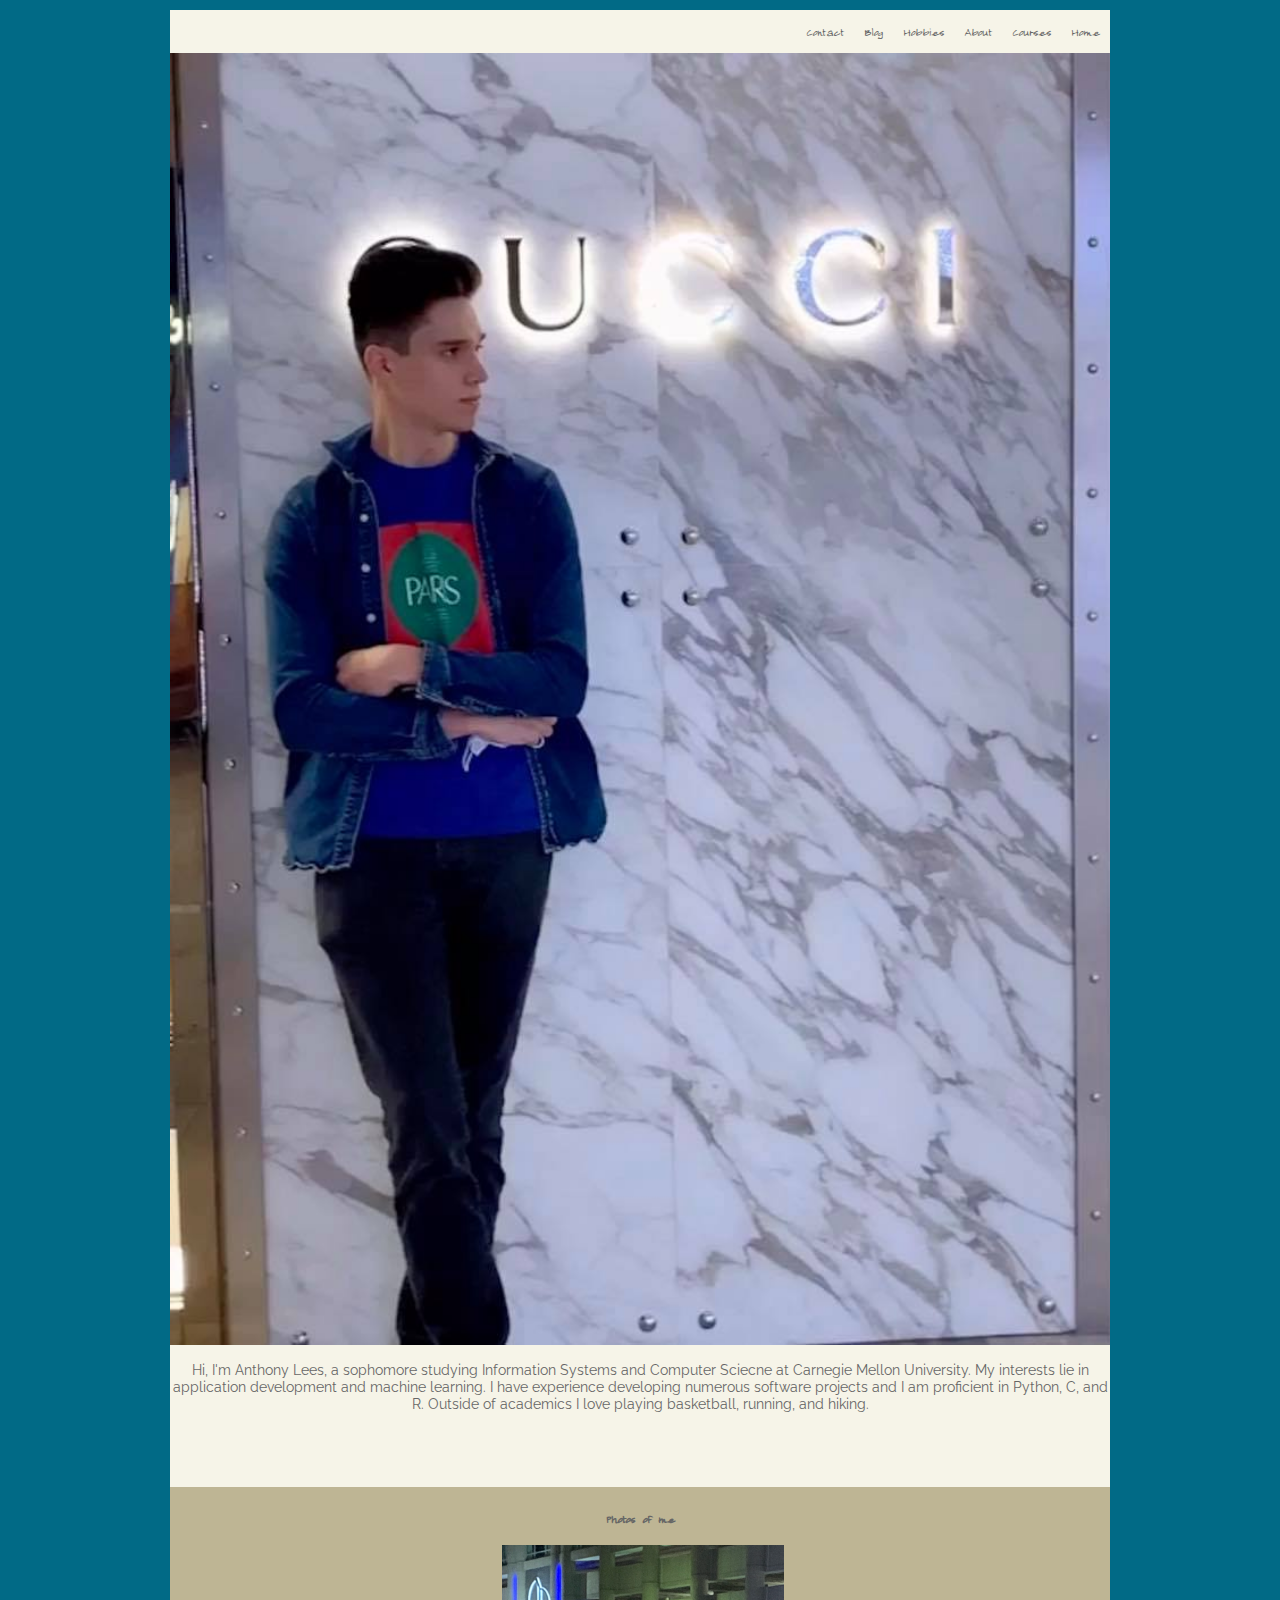
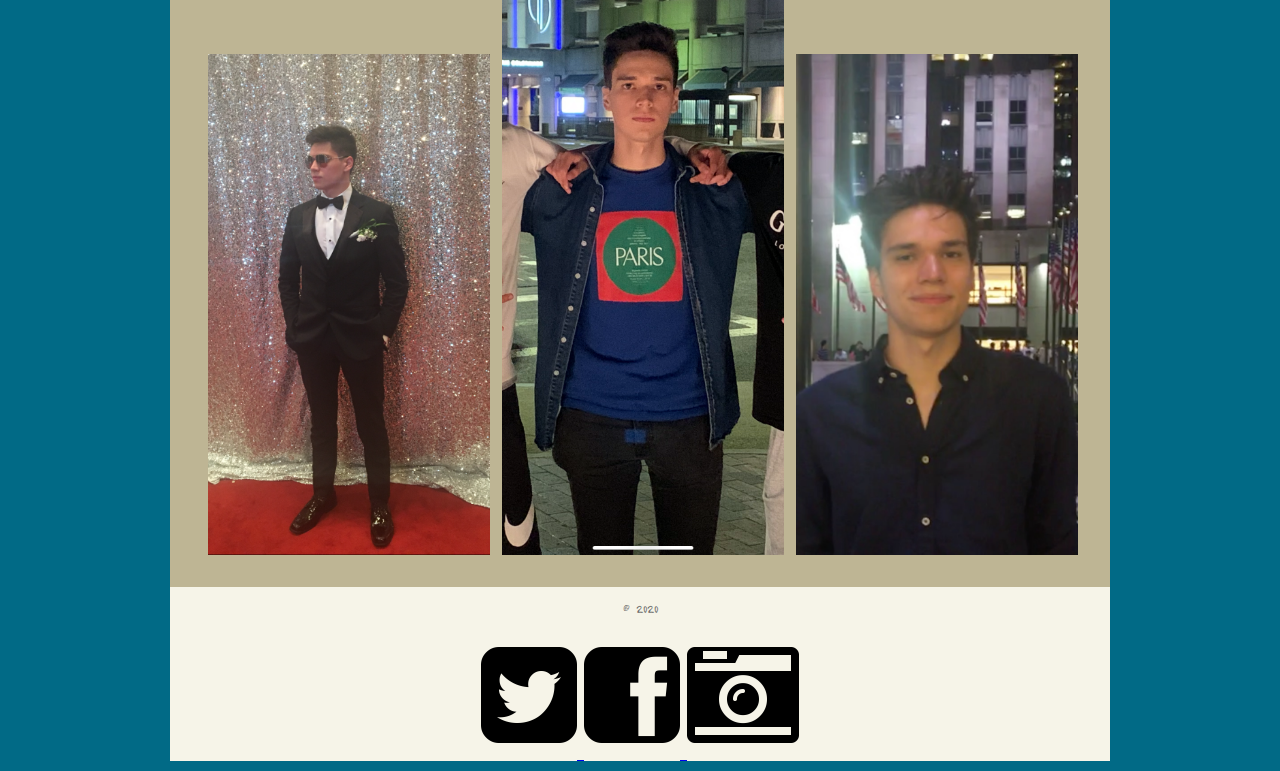
==== index.html @ 5639571e "Update #1" ====
<!DOCTYPE html>
<!--Website: https://AnthonyLees.github.io-->
<html>
	<head>
		<title>Lists, Tables and Forms</title>
		<link href="styles.css" type="text/css" rel="stylesheet" />

		<title>Metadata</title>
		<meta name="keywords" content="Anthony, Lees, Resume, Extracurriculars,
		Personal, Website"/>

		<meta name="description" content="Information about Anthony Lees"/>

		<meta name="author" content="Anthony Lees"/>

	</head>

	<body>
		<div id="page">
			<!--Menu bar-->
			<div class="menu-holder">
				<nav id="header-main-menu">
					<ul class="main-menu ">
						<li>
							<a href="index.html"> Home </a>
						</li>
						<li>
							<a href="schedule.html">Courses</a>
						</li>
						<li>
							<a href="index.html">About</a>
						</li>
						<li>
							<a href="hobies.html">Hobbies</a>
						</li>
						<li>
							<a href="index.html">Blog</a>
						</li>
						<li>
							<a href="contact.html">Contact</a>
						</li>
					</ul>
				</nav>
            </div>

			<div>
				<img class ="img-1" src="img/image1.jpg" alt="" title="" />

				<p class ="center-text paragraph-font">
					Hi, I'm Anthony Lees, a sophomore studying Information Systems 
					and Computer Sciecne at Carnegie Mellon University. My 
					interests lie in application development and machine 
					learning. I have experience developing numerous software 
					projects and I am proficient in Python, C, and R. Outside of
					 academics I love playing basketball, running, and hiking.
				</p>
			</div>
			
			<!--line breaks create additional space between paragraph and 
				subsquent pictures-->
			<br/>
			<br/> 
			<br/> 
			<br/>

			<!--Bottom three photos-->
			<div class = "center-mid-1">
				<h4 class="center-text">Photos of me</h4>
					<p class="center-text">
						<img class ="img-2" src="img/image2.png" alt="" title="" />
						<img class ="img-2" src="img/image3.png" alt="" title="" />
						<img class ="img-2" id="norightpadding" src="img/image4.png" alt="" title="" />
					</p>
			</div>
			
			<!--Footer element-->
			<footer class="footer center-text">
				<div>
					<p> © 2020 </p>
					<div class="socialmedia"> 
						<a href="#">
							<span class="twitter"> <img class= "smlogo" src="img/f081.png"/></span>
						</a> 
						<a href="#">
							<span class="facebook"> <img class= "smlogo" src="img/f082.png"/></span>
						</a> 
						<a href="#">
							<span class="fa fa-pinterest-p"> <img class= "smlogo" src="img/f083.png"/> </span>
						</a> 
					</div>
				</div>
			</footer>
		</div>
	</body>
</html>
---- styles.css ----
/* ------------------------------------------------------
  Stylesheet Guide
  ------------------------------------------------------
  All style selectors are organized in alphabetical order*/

@import url('https://fonts.googleapis.com/css2?family=Long+Cang&family=Berkshire+Swash&display=swap');

@import url("https://fonts.googleapis.com/css2?family=Lato:wght@300&family=Raleway:wght@200&display=swap");

body {
    font-family:  'Long Cang', sans-serif;
    font-size: 90%;
    color: #666;
    background-color: #016a86;}


.center-2{
    width: 940px;
    margin: auto;
    padding-bottom: 15px;
    padding-top: 5px;}

.center-3{
    width: 300px;
    margin: 0 0;}

.center-text {
    text-align: center;}

.center-mid-1{
    width: 940px;
    background-color: #BEB594;
    padding-bottom: 15px;
    padding-top: 5px;}

.center-mid-2{
    width: 940px;
    background-color: #efeae6;
    padding-bottom: 15px;
    padding-top: 5px;}

.center-mid-3{
    width: 940px;
    background-color: #dee1e5;
    padding-bottom: 15px;
    padding-top: 5px;}

.center-2>h1, .center-2>p{
    text-align: center;}

fieldset {
    width: 310px;
    margin-top: 20px;
    border: 1px solid #d6d6d6;
    background-color: #a3f1eb;
    line-height: 1.6em;}

h1.center-text {
    font-family: 'Berkshire Swash', serif;
    font-size: 550%;}

.img-1{
    margin: auto;
    width: 100%;}

.img-2{
    margin: auto;
    width: 30%;
    padding-left: 5px;}

input[type="submit"] {
    border: 1px solid #006633;
    background-color: #009966;
    color: #ffffff;
    border-radius: 5px;
    padding: 5px;
    margin-top: 10px;}

input[type="text"] {
width: 120px;
border: 1px solid #d6d6d6;
padding: 2px;
outline: none;}

input[type="text"]:focus, input[type="text"]:hover {
    background-color: #d0e2f0;
    border: 1px solid #999999;}

input[type="submit"]:hover {
    border: 1px solid #006633;
    background-color: #00CC33;
    color: #ffffff;
    cursor: pointer;}

legend {
    font-style: italic;
    color: #666666;}

li {
    list-style-image: url("images/icon-plus.png");
    line-height: 1.6em;}

}

.menu-holder {
    float: right;
    max-width: 80%;
    position: fixed;
    text-align: center;
    height: 100%;
    background-color: #ffffff;
    right: -100%;
    top: 0;
    transition: right .3s ease;
    width: 100%;
    overflow: auto;
    max-width: 100%;
    z-index: 99;} 

#page {
    max-width: 940px;
    min-width: 720px;
    margin: 10px auto 10px auto;
    
    border: 4px  #000;
    background-color: #f6f4e8;
    vertical-align: baseline;}

.paragraph-font {
    font-family:  'Raleway', sans-serif;}

.submit {
    width: 310px;
    text-align: right;}

table {
    border-spacing: 0px;}

td {
    text-shadow: 1px 1px 1px #ffffff;}

td, th {
    padding: 5px 30px 5px 10px;
    border-spacing: 0px;
    font-size: 90%;
    margin: 0px;}

td, th {
    text-align: left;
    background-color: #d3adcd;
    border-top: 1px solid #f1f8fe;
    border-bottom: 1px solid #cbd2d8;
    border-right: 1px solid #cbd2d8;}

.title {
    float: left;
    width: 160px;
    clear: left;}

tr.even td, tr.even th {
    background-color: #e7a0b5;}

tr.head th {
    color: #fff;
    background-color: #4738d3;
    border-bottom: 2px solid #547ca0;
    border-right: 1px solid #749abe;
    border-top: 1px solid #90b4d6;
    text-align: center;
    text-shadow: -1px -1px 1px #666666;
    letter-spacing: 0.15em;}

tr.head th:first-child {
    /* WebKit is a browser engine used in Apple's Safari browser, Amazon 
    Kindle e-book reader, BlackBerry Browser in OS 6 and above.

    Not all CSS3 properties work well in all browsers. In a way to ensure that web pages display as expected in their browsers, vendors like Mozilla and Webkit developed their own browser-compatible properties. With CSS3, many compatibility issues are now resolved.
    However, it is not unusual to still see these properties used in stylesheets. */

    /* Webkit property*/
    -webkit-border-top-left-radius: 5px;

    /* Mozilla property*/
    -moz-border-radius-topleft: 5px;

    /* CSS3 property*/
    border-top-left-radius: 5px;

    /* More on border-radius property: https://www.the-art-of-web.com/css/border-radius/ */}

tr.head th:last-child {
    -webkit-border-top-right-radius: 5px;
    -moz-border-radius-topright: 5px;
    border-top-right-radius: 5px;} 

ul {
    list-style-type: none;
    margin: 0;
    padding: 0;}

ul li {
    display: inline;
    padding: 10px;
    float: right;}

ul li a, ul a :hover, ul li a:focus, ul li a:active {
    border: none;
    text-decoration: none;
    color: inherit;}

video{
    width: 940px;}
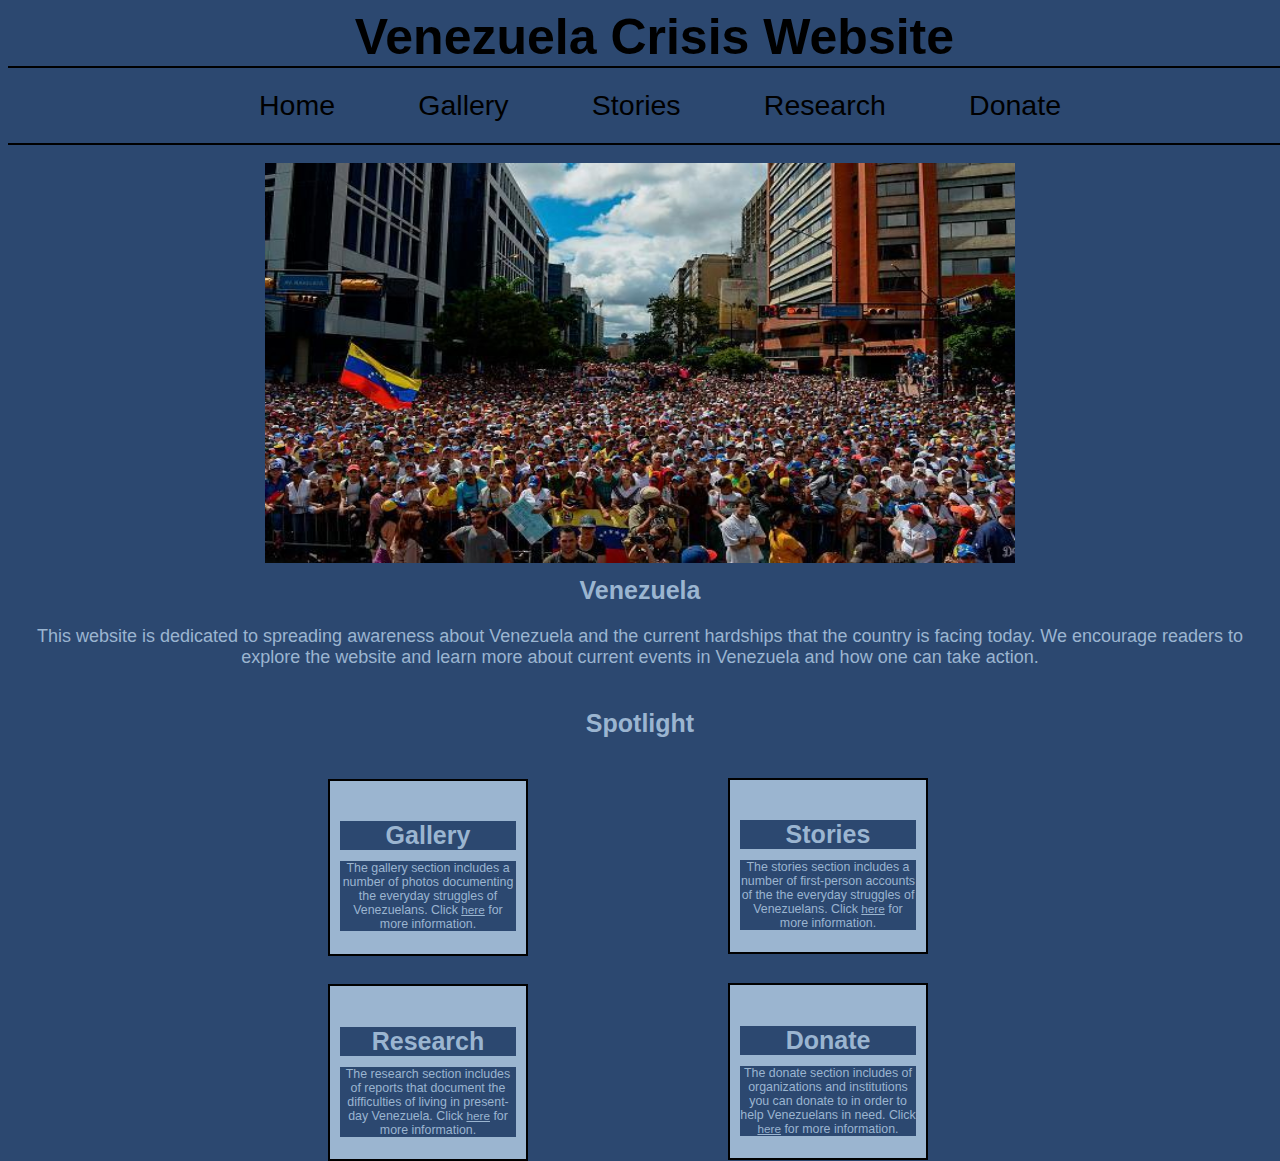
==== commit e9426243: "Update" ====
--- a/index.html
+++ b/index.html
@@ -1,95 +1,66 @@
 <!DOCTYPE html>
-<!--Website: https://AnthonyLees.github.io-->
+<!--https://anthonylees.github.io/-->
 <html>
-	<head>
-		<title>Lists, Tables and Forms</title>
-		<link href="styles.css" type="text/css" rel="stylesheet" />
-
-		<title>Metadata</title>
-		<meta name="keywords" content="Anthony, Lees, Resume, Extracurriculars,
-		Personal, Website"/>
-
-		<meta name="description" content="Information about Anthony Lees"/>
-
-		<meta name="author" content="Anthony Lees"/>
-
-	</head>
-
-	<body>
-		<div id="page">
-			<!--Menu bar-->
-			<div class="menu-holder">
-				<nav id="header-main-menu">
-					<ul class="main-menu ">
-						<li>
-							<a href="index.html"> Home </a>
-						</li>
-						<li>
-							<a href="schedule.html">Courses</a>
-						</li>
-						<li>
-							<a href="index.html">About</a>
-						</li>
-						<li>
-							<a href="hobies.html">Hobbies</a>
-						</li>
-						<li>
-							<a href="index.html">Blog</a>
-						</li>
-						<li>
-							<a href="contact.html">Contact</a>
-						</li>
-					</ul>
-				</nav>
+    <head>
+        <link rel="stylesheet" type="text/css" href="css/style1.css" />
+    </head>
+    <body>
+        <div id="page">
+            <div id="header">
+                <h1 id="title">Venezuela Crisis Website</h1>
+                <div class="line"></div>
+                <div id="nav">
+                    <ul>
+                        <li><a href="index.html">Home</a></li>
+                        <li><a href="index.html">Gallery</a></li>
+                        <li><a href="index.html">Stories</a></li>
+                        <li><a href="research.html">Research</a></li>
+                        <li><a href="donate.html">Donate</a></li>
+                    </ul>
+                </div>
+                <div class="line"></div>
             </div>
-
-			<div>
-				<img class ="img-1" src="img/image1.jpg" alt="" title="" />
-
-				<p class ="center-text paragraph-font">
-					Hi, I'm Anthony Lees, a sophomore studying Information Systems 
-					and Computer Sciecne at Carnegie Mellon University. My 
-					interests lie in application development and machine 
-					learning. I have experience developing numerous software 
-					projects and I am proficient in Python, C, and R. Outside of
-					 academics I love playing basketball, running, and hiking.
-				</p>
-			</div>
-			
-			<!--line breaks create additional space between paragraph and 
-				subsquent pictures-->
-			<br/>
-			<br/> 
-			<br/> 
-			<br/>
-
-			<!--Bottom three photos-->
-			<div class = "center-mid-1">
-				<h4 class="center-text">Photos of me</h4>
-					<p class="center-text">
-						<img class ="img-2" src="img/image2.png" alt="" title="" />
-						<img class ="img-2" src="img/image3.png" alt="" title="" />
-						<img class ="img-2" id="norightpadding" src="img/image4.png" alt="" title="" />
-					</p>
-			</div>
-			
-			<!--Footer element-->
-			<footer class="footer center-text">
-				<div>
-					<p> © 2020 </p>
-					<div class="socialmedia"> 
-						<a href="#">
-							<span class="twitter"> <img class= "smlogo" src="img/f081.png"/></span>
-						</a> 
-						<a href="#">
-							<span class="facebook"> <img class= "smlogo" src="img/f082.png"/></span>
-						</a> 
-						<a href="#">
-							<span class="fa fa-pinterest-p"> <img class= "smlogo" src="img/f083.png"/> </span>
-						</a> 
-					</div>
-				</div>
-			</footer>
-		</div>
-	</body>
-</html>+            <img id="main-image" src="images/Venezuela.jpg" height=400px 
+            width=750px alt="">
+            <div class = "main">
+                <h2>Venezuela</h2>
+                <p id="explanation">This website is dedicated to spreading awareness about 
+                   Venezuela and the current hardships that the country is facing
+                   today. We encourage readers to explore the website and learn
+                   more about current events in Venezuela and how one can take
+                   action.
+                </p>
+            </div>
+            <div class="spotlight">
+                <h2>Spotlight</h2>
+            </div>
+            <div class="section-1">
+                <h2>Gallery</h2>
+                <p>The gallery section includes a number of photos documenting
+                    the everyday struggles of Venezuelans. Click <a href="index.html">here</a>
+                    for more information.
+                </p>
+            </div>
+            <div class="section-2">
+                <h2>Stories</h2>
+                <p>The stories section includes a number of first-person accounts of the
+                    the everyday struggles of Venezuelans. Click <a href="index.html">here</a>
+                    for more information.
+                </p>
+            </div>
+            <div class="section-3">
+                <h2>Research</h2>
+                <p>The research section includes of reports that document the 
+                    difficulties of living in present-day Venezuela. Click 
+                    <a href="research.html">here</a> for more information.
+                </p>
+            </div>
+            <div class="section-4">
+                <h2>Donate</h2>
+                <p>The donate section includes of organizations and institutions
+                    you can donate to in order to help Venezuelans in need. 
+                    Click <a href="donate.html">here</a> for more information.
+                </p>
+            </div>
+        </div>
+    </body>--- a/css/style1.css
+++ b/css/style1.css
@@ -0,0 +1,117 @@
+* {
+    font-family: 'Open Sans', sans-serif;
+    color: #9BB5D0;
+    text-align: center;
+    font-size:95%;
+    box-sizing: border-box;
+    background-color: #2C4870;
+}
+
+#title{
+    padding-left: 28.8px;
+    font-size: 50px;
+}
+
+#main-image {
+    position: relative;
+    top: 20px;
+}
+
+.line{
+    width: 100%;
+    border-bottom: 2px solid black;
+    position: absolute;
+    }
+
+#header h1, #nav a{
+    color: #000000;
+    font-family: "Sansita", sans-serif;
+    text-decoration: none;
+} 
+
+#nav {
+    margin-top: 20px;
+    padding-bottom: 19.2px;
+}
+
+#nav, #footer, #title {
+    clear:both;
+    display: block;
+    margin:auto;
+    }
+
+li {
+    font-family: "open sans", sans-serif;
+    position: relative;
+    top: 10px;
+    text-align: left;
+    display: inline;
+    padding: 20px 40px;
+    text-decoration:none;
+    font-size: 30px;
+}
+
+h2 {
+    font-size: 25px;
+    position: relative;
+    top: 10px;
+}
+
+#explanation {
+    font-size: 18px;
+    position: relative;
+    top: 10px;
+}
+
+.spotlight {
+    position: relative;
+    top: 20px;
+}
+
+.section-1 {
+    border: 2px solid #000000;
+    background-color: #9BB5D0;
+    width: 200px;
+    margin: 10px;
+    padding: 10px;
+    position:relative;
+    top: 50px;
+    left: 20px;
+    margin: 10px auto 2px 300px;
+}
+
+.section-2 {
+    border: 2px solid #000000;
+    background-color: #9BB5D0;
+    width: 200px;
+    margin: 10px;
+    padding: 10px;
+    position:relative;
+    top: 50px;
+    left: 20px;
+    margin: -180px auto 2px 700px;
+}
+
+.section-3 {
+    border: 2px solid #000000;
+    background-color: #9BB5D0;
+    width: 200px;
+    margin: 10px;
+    padding: 10px;
+    position:relative;
+    top: 70px;
+    left: 20px;
+    margin: 10px auto 2px 300px;
+}
+
+.section-4 {
+    border: 2px solid #000000;
+    background-color: #9BB5D0;
+    width: 200px;
+    margin: 10px;
+    padding: 10px;
+    position:relative;
+    top: 70px;
+    left: 20px;
+    margin: -180px auto 2px 700px;
+}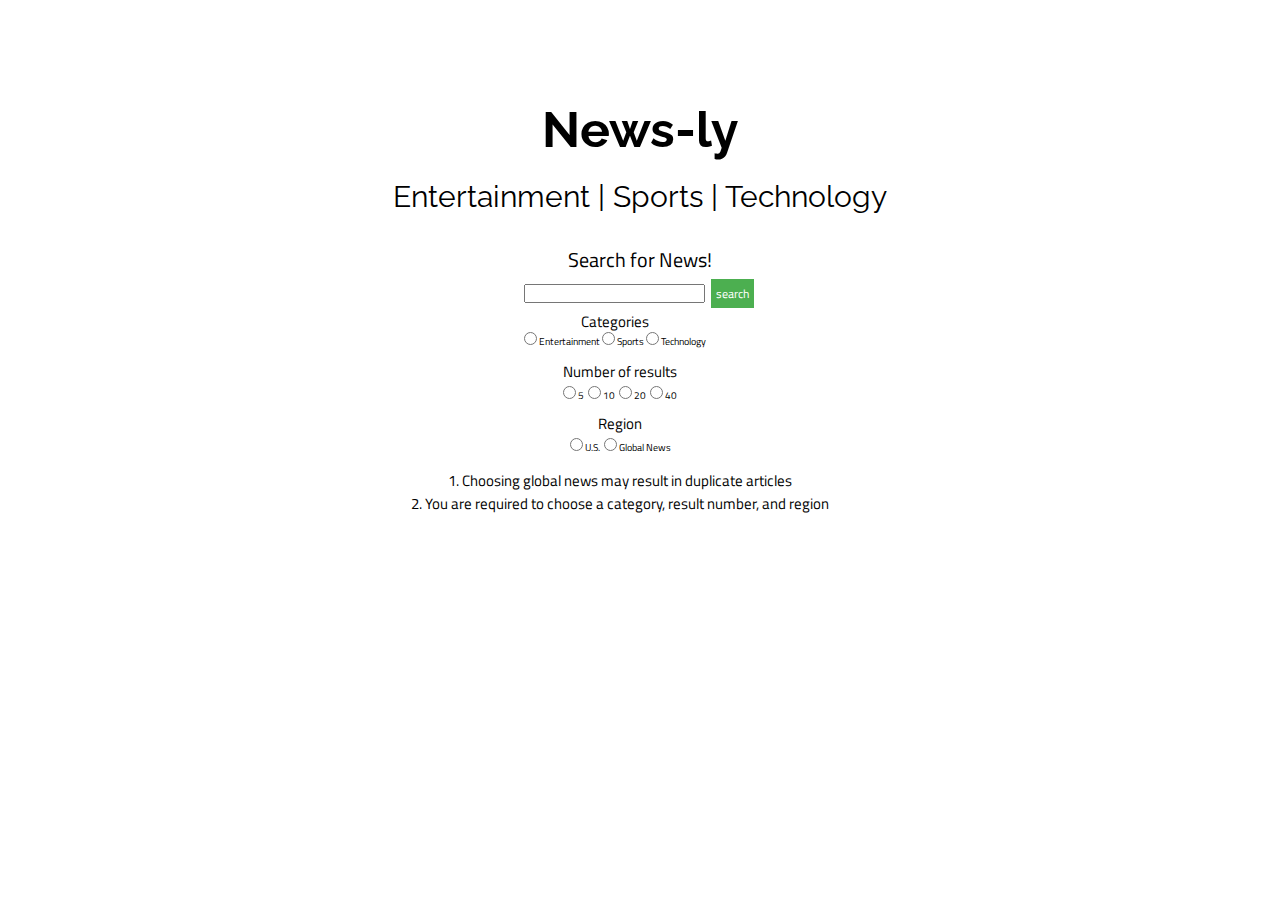
==== commit e749b808: "Update for Capital One" ====
--- a/index.html
+++ b/index.html
@@ -1,66 +1,235 @@
 <!DOCTYPE html>
-<!--https://anthonylees.github.io/-->
 <html>
     <head>
-        <link rel="stylesheet" type="text/css" href="css/style1.css" />
+        <meta charset="UTF-8" />
+        <meta name="viewport">
+        <meta http-equiv="X-UA-Compatible" content="ie=edge">
+        <link rel="stylesheet" href="css/style.css"/>
+        <style>
+            @import url('https://fonts.googleapis.com/css2?family=Dosis&display=swap');
+        </style>
+        <title>Capital One News</title>
+
     </head>
     <body>
-        <div id="page">
-            <div id="header">
-                <h1 id="title">Venezuela Crisis Website</h1>
-                <div class="line"></div>
-                <div id="nav">
-                    <ul>
-                        <li><a href="index.html">Home</a></li>
-                        <li><a href="index.html">Gallery</a></li>
-                        <li><a href="index.html">Stories</a></li>
-                        <li><a href="research.html">Research</a></li>
-                        <li><a href="donate.html">Donate</a></li>
-                    </ul>
-                </div>
-                <div class="line"></div>
-            </div>
-            <img id="main-image" src="images/Venezuela.jpg" height=400px 
-            width=750px alt="">
-            <div class = "main">
-                <h2>Venezuela</h2>
-                <p id="explanation">This website is dedicated to spreading awareness about 
-                   Venezuela and the current hardships that the country is facing
-                   today. We encourage readers to explore the website and learn
-                   more about current events in Venezuela and how one can take
-                   action.
-                </p>
-            </div>
-            <div class="spotlight">
-                <h2>Spotlight</h2>
-            </div>
-            <div class="section-1">
-                <h2>Gallery</h2>
-                <p>The gallery section includes a number of photos documenting
-                    the everyday struggles of Venezuelans. Click <a href="index.html">here</a>
-                    for more information.
-                </p>
-            </div>
-            <div class="section-2">
-                <h2>Stories</h2>
-                <p>The stories section includes a number of first-person accounts of the
-                    the everyday struggles of Venezuelans. Click <a href="index.html">here</a>
-                    for more information.
-                </p>
-            </div>
-            <div class="section-3">
-                <h2>Research</h2>
-                <p>The research section includes of reports that document the 
-                    difficulties of living in present-day Venezuela. Click 
-                    <a href="research.html">here</a> for more information.
-                </p>
-            </div>
-            <div class="section-4">
-                <h2>Donate</h2>
-                <p>The donate section includes of organizations and institutions
-                    you can donate to in order to help Venezuelans in need. 
-                    Click <a href="donate.html">here</a> for more information.
-                </p>
-            </div>
+        <!--Header-->
+        <header class="mainheader">
+            News-ly
+        </header>
+        <header class="subheader">
+            Entertainment | Sports | Technology
+        </header>
+        <form class="search" action="">
+            <label for="">Search for News!</label></br>
+            <input id="input_keyword" type="text"/>
+            <script>
+            const keyword_enter = document.getElementById('input_keyword');
+            keyword_enter.addEventListener('keydown', e => {
+                if (e.key == 'Enter') {
+                    gatherNews();
+                }
+            });
+            </script>
+            <input type="button" class="button" value="search" onclick="gatherNews()"/>
+        </form>
+
+        <!--News Options-->
+        <form class="categories" id="categories">
+            <p class="search-option">Categories</p>
+            <label style="font-size: 10px; position: relative; top: -1px;">
+            <input type="radio" name="choice_c" value="entertainment"> 
+            Entertainment</label>
+            <label style="font-size: 10px; position: relative; top: -1px;">
+            <input type="radio" name="choice_c" value="sports"> 
+            Sports</label>
+            <label style="font-size: 10px; position: relative; top: -1px;">
+            <input type="radio" name="choice_c" value="technology"> 
+            Technology</label>
+        </form>
+
+        <form class="num_results" id="num_results">
+            <p class="search-option">Number of results</p>
+            <label style="font-size: 10px; position: relative; top: -2px;">
+            <input type="radio" name="choice_r" value="5"> 
+            5</label>
+            <label style="font-size: 10px; position: relative; top: -2px;">
+            <input type="radio" name="choice_r" value="10"> 
+            10</label>
+            <label style="font-size: 10px; position: relative; top: -2px;">
+            <input type="radio" name="choice_r" value="20"> 
+            20</label>
+            <label style="font-size: 10px; position: relative; top: -2px;">
+            <input type="radio" name="choice_r" value="40"> 
+            40</label>
+        </form>
+
+        <form class="country" id="country">
+            <p class="search-option">Region</p>
+            <label style="font-size: 10px; position: relative; top: -2px;">
+            <input type="radio" name="choice_co" value="country=us"> 
+            U.S.</label>
+            <label style="font-size: 10px; position: relative; top: -2px;">
+            <input type="radio" name="choice_co" value=""> 
+            Global News</label>
+        </form>
+
+        <div class="notes">
+            <p class="search-option">1. Choosing global news may result in duplicate articles</br>2. You are required to choose a category, result number, and region</p>
         </div>
-    </body>+        <!--News Display-->
+        <div class="news-container">
+            <ul class="news-list"></ul>
+        </div>
+
+        <!--Search script-->
+        <script>
+
+            function getRadioVal(form, name) {
+                var val;
+                // get list of radio buttons with specified name
+                var radios = form.elements[name];
+                
+                // loop through list of radio buttons
+                for (var i=0, len=radios.length; i<len; i++) {
+                    if ( radios[i].checked ) {
+                        val = radios[i].value;
+                        break;
+                    }
+                }
+                return val; // return value of checked radio or undefined if none checked
+            }
+
+            //Removes child nodes of a given parent
+            function removeAllChildNodes(parent) {
+                while (parent.firstChild) {
+                    parent.removeChild(parent.firstChild);
+                }
+            }
+
+            //Gathers news data and displays it
+            function gatherNews() {
+                const input_keyword = document.getElementById('input_keyword');
+                let topic = input_keyword.value;
+                console.log(topic)
+                if (topic == null) {
+                    topic = ''
+                }
+                else {
+                    topic = '&q='+topic
+                }
+
+                let category = getRadioVal(document.getElementById('categories'), "choice_c");
+                console.log(category)
+
+                let results = getRadioVal(document.getElementById('num_results'), "choice_r");
+                console.log(results)
+
+                let country = getRadioVal(document.getElementById('country'), "choice_co");
+
+                const apiKey = '78b9d599c4f94f8fa3afb1a5458928d6';
+                if (country == '') {
+                    var url = 'https://newsapi.org/v2/top-headlines?'+country+'category='+category+topic+'&pageSize='+results+'&apiKey='+apiKey;
+                }
+                
+                else {
+                    var url = 'https://newsapi.org/v2/top-headlines?'+country+'&category='+category+topic+'&pageSize='+results+'&apiKey='+apiKey;
+                }
+                
+
+                console.log(url)
+
+                const newsList = document.querySelector('.news-list');
+                removeAllChildNodes(newsList);
+                
+                //Fetch url then display data from url
+                fetch(url).then((res)=>{
+                    return res.json()
+                }).then(data=>{
+                    console.log(data)
+                    data.articles.forEach(article =>{
+                        let linebreak = document.createElement("br");
+                        let li = document.createElement('li');
+                        let article_info = document.createElement('div');
+                        article_info.style.textAlign = "left"
+                        article_info.style.position = "relative"
+                        article_info.style.left = "100px"
+                        article_info.style.fontFamily = "font-family: 'Dosis', sans-serif"
+
+                        let source = document.createElement('p');
+                        source.textContent = "Source: "+Object.values(article.source)[1]
+                        source.style.fontSize = "10px"
+                        source.style.textAlign = "left"
+                        source.style.position = "relative"
+                        source.style.left = "100px"
+                        source.style.fontFamily = "font-family: 'Dosis', sans-serif"
+                        article_info.append(source)
+                        article_info.append(linebreak)
+
+                        let title = document.createElement('a');
+                        title.setAttribute('href', article.url);
+                        title.setAttribute('target', '_blank');
+                        title.textContent = article.title;
+
+                        title.style.color = "#2f6ec0"
+                        title.style.fontSize = "20px"
+                        title.style.textAlign = "left"
+                        title.style.position = "relative"
+                        title.style.left = "100px"
+                        title.style.fontFamily = "font-family: 'Dosis', sans-serif"
+                        article_info.append(title)
+                        article_info.append(linebreak)
+
+
+                        let date = document.createElement('p');
+                        date.textContent = "Date Published: "+article.publishedAt.slice(0, 10)
+                        date.style.fontSize = "12px"
+                        date.style.textAlign = "left"
+                        date.style.position = "relative"
+                        date.style.left = "100px"
+                        date.style.fontFamily = "font-family: 'Dosis', sans-serif"
+                        date.style.fontWeight = "bold"
+                        article_info.append(date)
+                        article_info.append(linebreak)
+
+                        let author = document.createElement('p');
+                        if (article.author == null || article.author == "") {
+                            author.textContent = "Author: Not Listed"
+                        } 
+                        else {
+                            author.textContent = "Author: "+article.author
+                        }
+                        author.style.fontSize = "12px"
+                        author.style.textAlign = "left"
+                        author.style.position = "relative"
+                        author.style.left = "100px"
+                        author.style.fontFamily = "font-family: 'Dosis', sans-serif"
+                        author.style.fontWeight = "bold"
+                        article_info.append(author)
+                        article_info.append(linebreak)
+
+                        let desc = document.createElement('p')
+                        desc.textContent = article.description
+                        desc.style.fontSize = "12px"
+                        desc.style.textAlign = "left"
+                        desc.style.position = "relative"
+                        desc.style.left = "100px"
+                        desc.style.fontFamily = "font-family: 'Dosis', sans-serif"
+                        article_info.append(desc)
+                        article_info.append(linebreak)
+
+
+
+
+                        //append each item to the current article, and append
+                        //current article to news list
+                        li.appendChild(article_info);
+                        newsList.appendChild(li);
+
+                    })
+                }).catch(error=>{
+                    console.log(error)
+                })
+            }
+        </script>
+    </body>
+</html>--- a/css/style.css
+++ b/css/style.css
@@ -0,0 +1,99 @@
+@import url('https://fonts.googleapis.com/css2?family=Raleway&display=swap');
+@import url('https://fonts.googleapis.com/css2?family=Titillium+Web&display=swap');
+@import url('https://fonts.googleapis.com/css2?family=Dosis&display=swap');
+* {
+    margin: 0;
+    padding: 0;
+    box-sizing: border-box;
+    list-style: none;
+    text-align: center
+    
+}
+
+.categories {
+    font-family: 'Titillium Web', sans-serif;
+    position: relative;
+    top : 150px;
+    left: -25px;
+    font-size: 50%;
+}
+
+.button {
+    font-family: 'Titillium Web', sans-serif;
+    background-color: #4CAF50;
+    border: none;
+    color: white;
+    padding: 5px 5px;
+    text-align: center;
+    text-decoration: none;
+    display: inline-block;
+    font-size: 60%;
+    margin: 2px 2px;
+    cursor: pointer;
+  }
+
+.categories {
+    font-family: 'Titillium Web', sans-serif;
+    position: relative;
+    top : 150px;
+    left: -25px;
+    font-size: 50%;
+}
+
+.categories-option {
+    font-size: 50%;
+}
+
+.country {
+    font-family: 'Titillium Web', sans-serif;
+    position: relative;
+    top : 165px;
+    left: -20px;
+}
+
+.mainheader {
+    font-family: 'Raleway', sans-serif;
+    font-size: 312.5%;
+    position: relative;
+    top : 100px;
+    font-weight: bold;
+}
+
+.news-container {
+    position: relative;
+    top: 200px;
+}
+
+.notes {
+    font-family: 'Titillium Web', sans-serif;
+    position: relative;
+    top : 175px;
+    left: -20px;
+}
+
+.num_results {
+    font-family: 'Titillium Web', sans-serif;
+    position: relative;
+    top : 160px;
+    left: -20px;
+}
+
+.search {
+    font-family: 'Titillium Web', sans-serif;
+    position: relative;
+    font-size: 125%;
+    position: relative;
+    top : 150px;
+    
+}
+
+.search-option {
+    font-size: 15px;
+}
+
+.subheader {
+    font-family: 'Raleway', sans-serif;
+    font-size: 187.5%;
+    position: relative;
+    top : 120px;
+}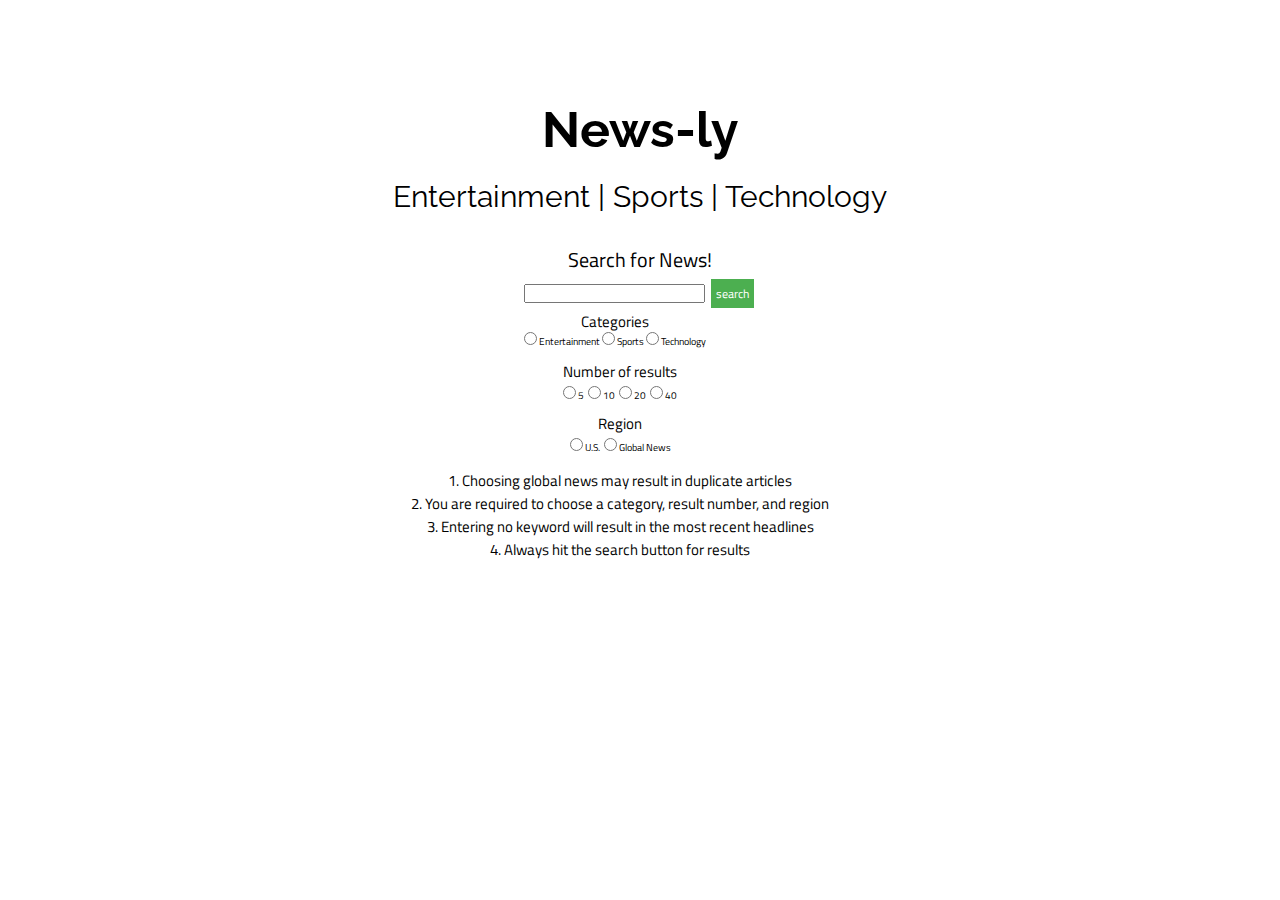
==== commit 3a4d7567: "Update for Capital One #2" ====
--- a/index.html
+++ b/index.html
@@ -74,7 +74,7 @@
         </form>
 
         <div class="notes">
-            <p class="search-option">1. Choosing global news may result in duplicate articles</br>2. You are required to choose a category, result number, and region</p>
+            <p class="search-option">1. Choosing global news may result in duplicate articles</br>2. You are required to choose a category, result number, and region</br>3. Entering no keyword will result in the most recent headlines</br>4. Always hit the search button for results</p>
         </div>
         <!--News Display-->
         <div class="news-container">
